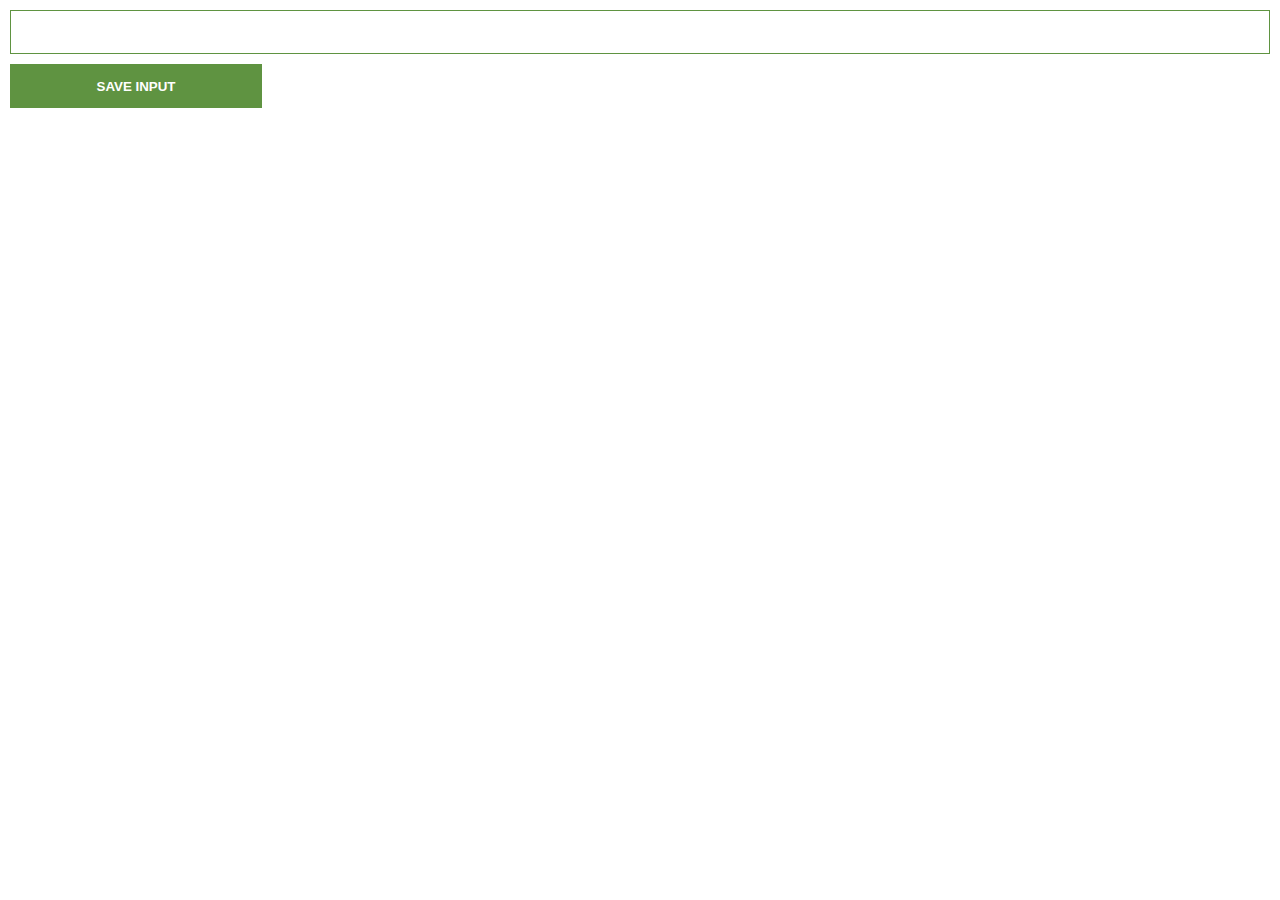
==== js/exte/index.html @ 158b907d "5 g" ====
<html>
    <head>
        <link rel="stylesheet" href="index.css">
    </head>
    <body>
        <!-- Create an input element with type="text" and id="input-el" -->
        <!-- Create a SAVE INPUT button with id="input-btn" -->
        <input type="text" id="input-el">
        <button  id="input-btn">SAVE INPUT</button>
        <ul id="ul-el"></ul>
        <script src="index.js" ></script>
        
    </body>
</html>
---- js/exte/index.css ----
body {
    margin: 0;
    padding: 10px;
    font-family: Arial, Helvetica, sans-serif;
}

/*

Style our app according to the provided design!

green color -> #5f9341

*/


input {
    width: 100%;
    height: 5%;
    padding-left: 10px;
    padding-right: 10px;
    padding-top: 10px;
    padding-bottom: 10px;
    box-sizing: border-box;
    border: 1px solid #5f9341;
}

button {
    background-color:#5f9341 ;
    color: white;
    border: none;
    margin-top: 10px;
    width: 20%;
    height: 5%;
    font-weight: bold;
}
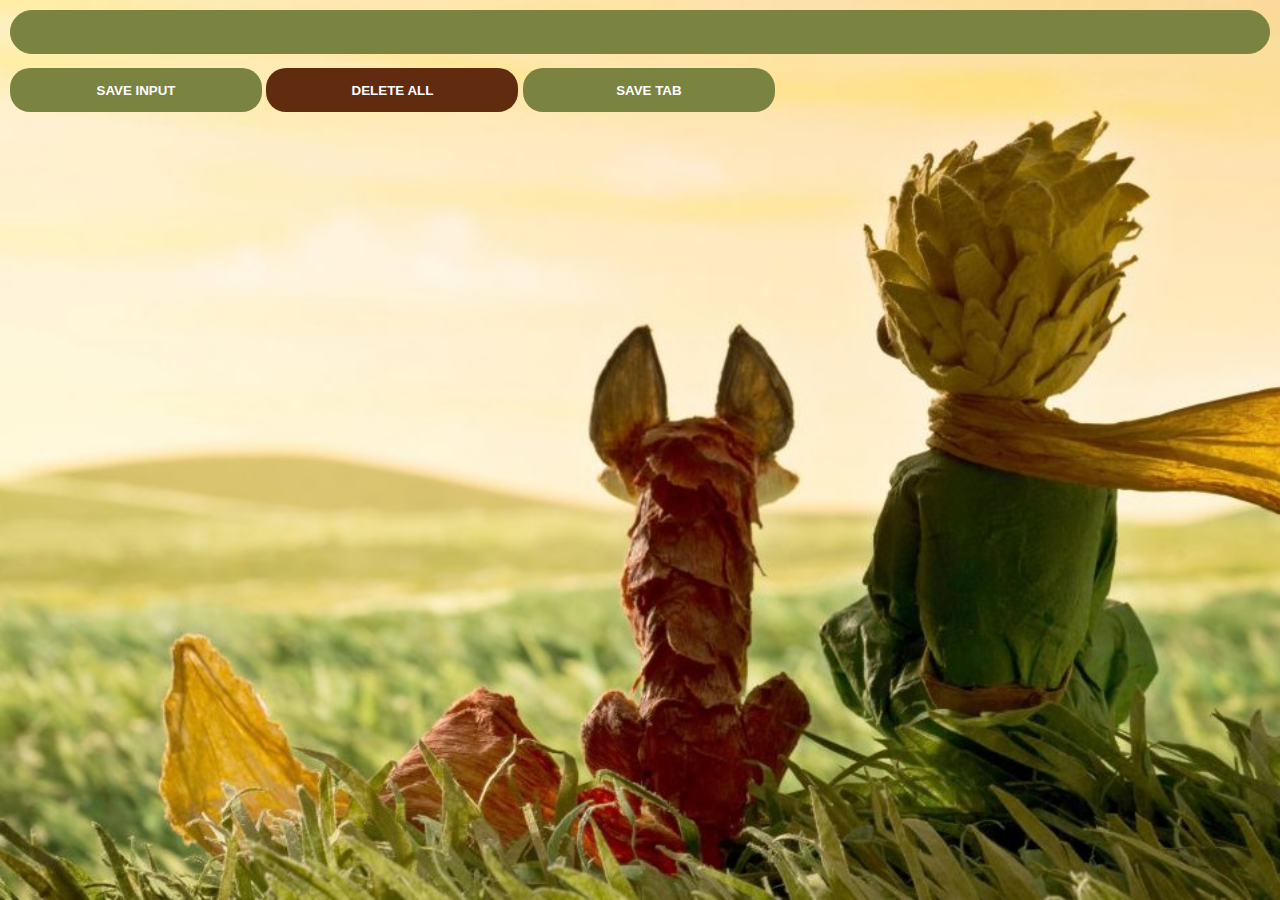
==== commit 5299cddc: "a" ====
--- a/js/exte/index.html
+++ b/js/exte/index.html
@@ -7,6 +7,8 @@
         <!-- Create a SAVE INPUT button with id="input-btn" -->
         <input type="text" id="input-el">
         <button  id="input-btn">SAVE INPUT</button>
+        <button id="delete-btn">DELETE ALL</button>
+        <button id="tab-btn">SAVE TAB</button>
         <ul id="ul-el"></ul>
         <script src="index.js" ></script>
         
--- a/js/exte/index.css
+++ b/js/exte/index.css
@@ -1,7 +1,14 @@
+
 body {
     margin: 0;
     padding: 10px;
     font-family: Arial, Helvetica, sans-serif;
+    background-image:url("1.jpg") ;
+    background-repeat: no-repeat;
+    background-size: cover;
+    background-attachment: fixed;
+    min-width: 700px;
+    min-height: 400px;
 }
 
 /*
@@ -21,15 +28,42 @@
     padding-top: 10px;
     padding-bottom: 10px;
     box-sizing: border-box;
-    border: 1px solid #5f9341;
+    border: 1px solid #7a833f ;
+    border-radius: 30px;
+    background-color:#7a833f;
+    color: white;
+    margin-bottom: 4px;
 }
 
+
 button {
-    background-color:#5f9341 ;
+    background-color:#7a833f ;
     color: white;
     border: none;
     margin-top: 10px;
     width: 20%;
     height: 5%;
     font-weight: bold;
+    border-radius: 20px;
+}
+
+ul{
+    list-style-image: url("fox.png");
+   
+}
+
+li{
+    
+    margin: 5px;
+
+}
+
+a{
+    text-decoration: none;
+    color: #3d4124;
+    font-size: 20px;
+}
+
+#delete-btn {
+    background-color: #612b0f;
 }